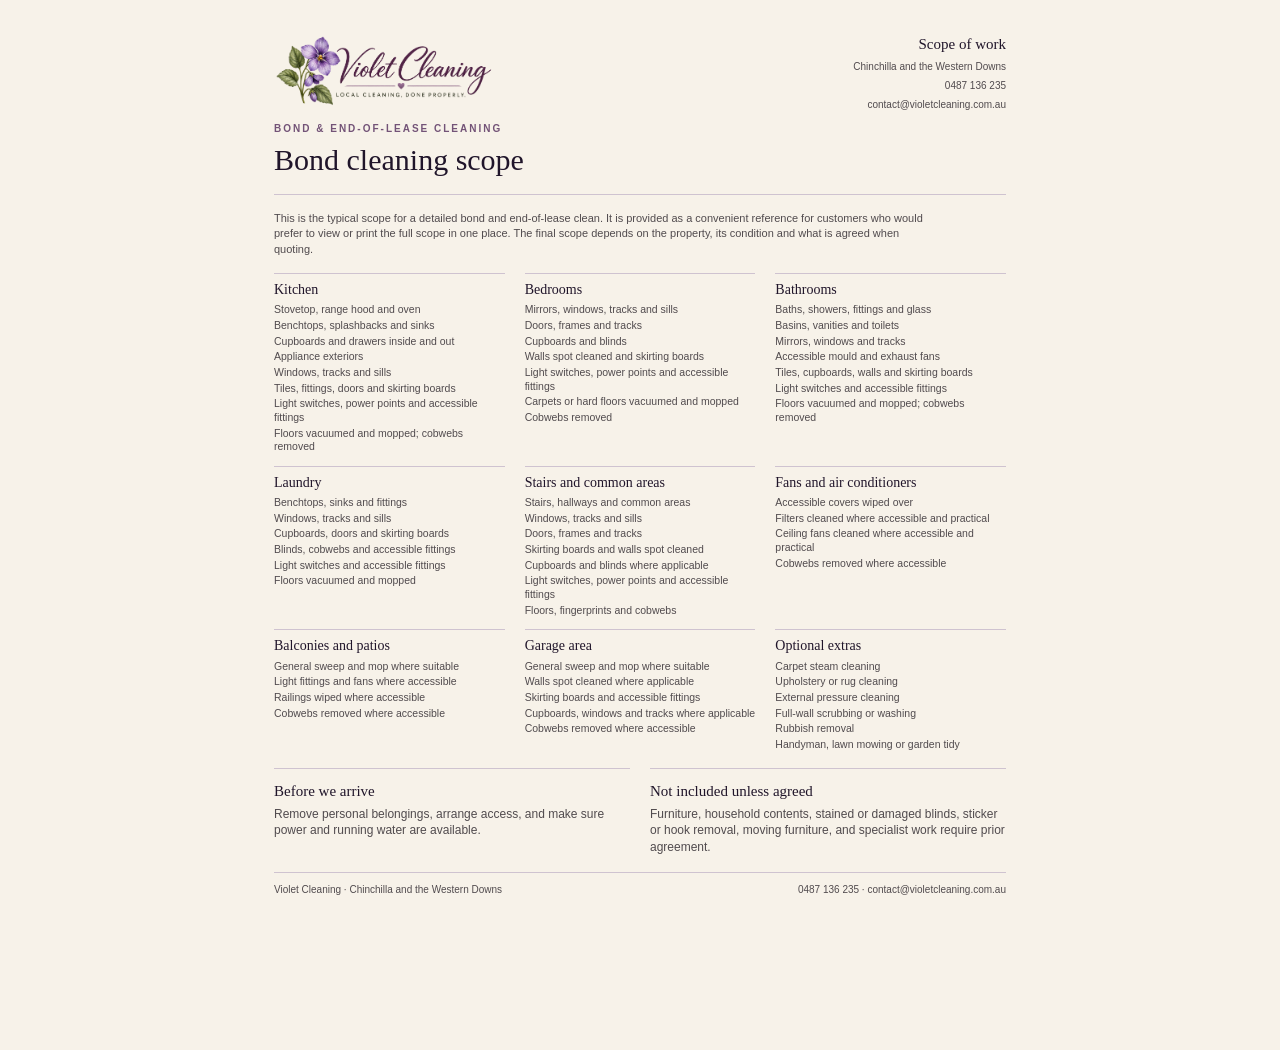
==== bond-cleaning-checklist.html @ eb9a853f "Prepare Violet Cleaning website for launch" ====
<!doctype html>
<html lang="en">
<head>
  <meta charset="UTF-8">
  <meta name="viewport" content="width=device-width, initial-scale=1.0">
  <meta name="description" content="Printable bond cleaning checklist from Violet Cleaning.">
  <title>Bond Cleaning Scope | Violet Cleaning</title>
  <meta property="og:type" content="website">
  <meta property="og:title" content="Bond Cleaning Scope | Violet Cleaning">
  <meta property="og:description" content="Printable bond cleaning checklist from Violet Cleaning.">
  <link rel="canonical" href="https://violetcleaning.com.au/bond-cleaning-checklist.html">
  <meta property="og:url" content="https://violetcleaning.com.au/bond-cleaning-checklist.html">
  <meta property="og:image" content="https://violetcleaning.com.au/hero-home.webp">
  <meta name="twitter:card" content="summary_large_image">
  <meta name="twitter:title" content="Bond Cleaning Scope | Violet Cleaning">
  <meta name="twitter:description" content="Printable bond cleaning checklist from Violet Cleaning.">
  <meta name="twitter:image" content="https://violetcleaning.com.au/hero-home.webp">
  <link rel="icon" type="image/png" href="logo.png">
  <style>
    :root{--ink:#20152a;--muted:#514b4e;--plum:#735377;--paper:#f7f2e9;--rule:#cfc3d0}
    *{box-sizing:border-box}
    body{margin:0;background:var(--paper);color:var(--ink);font-family:Arial,sans-serif;font-size:12px;line-height:1.4}
    .page{max-width:820px;min-height:1050px;margin:0 auto;padding:34px 44px;background:var(--paper)}
    header{display:flex;justify-content:space-between;align-items:flex-start;gap:24px;padding-bottom:18px;border-bottom:1px solid var(--rule)}
    .eyebrow{margin:0 0 8px;color:var(--plum);font-size:10px;font-weight:700;letter-spacing:2px}
    h1,h2{font-family:Georgia,serif;font-weight:400}
    h1{margin:0;font-size:30px;line-height:1.05}
    h2{margin:0 0 7px;font-size:16px;line-height:1.1}
    .brand{display:grid;gap:5px;align-content:start;text-align:right;color:var(--muted);font-size:10px;line-height:1.4;white-space:nowrap}
    .brand strong{color:var(--ink);font-family:Georgia,serif;font-size:15px;font-weight:400}
    .logo{display:block;width:220px;height:auto;margin-bottom:15px}
    .intro{max-width:660px;margin:16px 0 16px;color:var(--muted);font-size:11px}
    .grid{display:grid;grid-template-columns:repeat(3,1fr);gap:12px 20px}
    section{break-inside:avoid;border-top:1px solid var(--rule);padding-top:8px}
    section h2{color:var(--ink);font-size:14px;margin-bottom:6px}
    ul{list-style:none;padding:0;margin:0;display:grid;gap:2px}
    li{color:var(--muted);font-size:10.5px;line-height:1.3}
    .notes{margin-top:16px;display:grid;grid-template-columns:1fr 1fr;gap:20px}
    .note{border-top:1px solid var(--rule);padding-top:12px;color:var(--muted)}
    .note strong{display:block;margin-bottom:4px;color:var(--ink);font-family:Georgia,serif;font-size:15px;font-weight:400}
    footer{display:flex;justify-content:space-between;gap:20px;margin-top:16px;padding-top:10px;border-top:1px solid var(--rule);color:var(--muted);font-size:10px}
    a{color:var(--plum)}
    @media(max-width:600px){.page{min-height:0;padding:28px 22px}.grid,.notes{grid-template-columns:1fr;gap:18px}.brand{font-size:17px;white-space:normal}.brand span{display:block}h1{font-size:29px}header{display:block}.brand{display:block;margin-top:16px}footer{display:block}footer span{display:block;margin-top:5px}}
    @media print{body{background:#fff}.page{width:100%;min-height:0;padding:26px 34px;background:#fff}a{color:inherit;text-decoration:none}}
  </style>
</head>
<body>
  <main class="page">
    <header>
      <div><img class="logo" src="logo.png" alt="Violet Cleaning"><p class="eyebrow">BOND &amp; END-OF-LEASE CLEANING</p><h1>Bond cleaning scope</h1></div>
      <div class="brand"><strong>Scope of work</strong><span>Chinchilla and the Western Downs</span><span>0487 136 235</span><span>contact@violetcleaning.com.au</span></div>
    </header>
    <p class="intro">This is the typical scope for a detailed bond and end-of-lease clean. It is provided as a convenient reference for customers who would prefer to view or print the full scope in one place. The final scope depends on the property, its condition and what is agreed when quoting.</p>
    <div class="grid">
      <section><h2>Kitchen</h2><ul><li>Stovetop, range hood and oven</li><li>Benchtops, splashbacks and sinks</li><li>Cupboards and drawers inside and out</li><li>Appliance exteriors</li><li>Windows, tracks and sills</li><li>Tiles, fittings, doors and skirting boards</li><li>Light switches, power points and accessible fittings</li><li>Floors vacuumed and mopped; cobwebs removed</li></ul></section>
      <section><h2>Bedrooms</h2><ul><li>Mirrors, windows, tracks and sills</li><li>Doors, frames and tracks</li><li>Cupboards and blinds</li><li>Walls spot cleaned and skirting boards</li><li>Light switches, power points and accessible fittings</li><li>Carpets or hard floors vacuumed and mopped</li><li>Cobwebs removed</li></ul></section>
      <section><h2>Bathrooms</h2><ul><li>Baths, showers, fittings and glass</li><li>Basins, vanities and toilets</li><li>Mirrors, windows and tracks</li><li>Accessible mould and exhaust fans</li><li>Tiles, cupboards, walls and skirting boards</li><li>Light switches and accessible fittings</li><li>Floors vacuumed and mopped; cobwebs removed</li></ul></section>
      <section><h2>Laundry</h2><ul><li>Benchtops, sinks and fittings</li><li>Windows, tracks and sills</li><li>Cupboards, doors and skirting boards</li><li>Blinds, cobwebs and accessible fittings</li><li>Light switches and accessible fittings</li><li>Floors vacuumed and mopped</li></ul></section>
      <section><h2>Stairs and common areas</h2><ul><li>Stairs, hallways and common areas</li><li>Windows, tracks and sills</li><li>Doors, frames and tracks</li><li>Skirting boards and walls spot cleaned</li><li>Cupboards and blinds where applicable</li><li>Light switches, power points and accessible fittings</li><li>Floors, fingerprints and cobwebs</li></ul></section>
      <section><h2>Fans and air conditioners</h2><ul><li>Accessible covers wiped over</li><li>Filters cleaned where accessible and practical</li><li>Ceiling fans cleaned where accessible and practical</li><li>Cobwebs removed where accessible</li></ul></section>
      <section><h2>Balconies and patios</h2><ul><li>General sweep and mop where suitable</li><li>Light fittings and fans where accessible</li><li>Railings wiped where accessible</li><li>Cobwebs removed where accessible</li></ul></section>
      <section><h2>Garage area</h2><ul><li>General sweep and mop where suitable</li><li>Walls spot cleaned where applicable</li><li>Skirting boards and accessible fittings</li><li>Cupboards, windows and tracks where applicable</li><li>Cobwebs removed where accessible</li></ul></section>
      <section><h2>Optional extras</h2><ul><li>Carpet steam cleaning</li><li>Upholstery or rug cleaning</li><li>External pressure cleaning</li><li>Full-wall scrubbing or washing</li><li>Rubbish removal</li><li>Handyman, lawn mowing or garden tidy</li></ul></section>
    </div>
    <div class="notes">
      <div class="note"><strong>Before we arrive</strong>Remove personal belongings, arrange access, and make sure power and running water are available.</div>
      <div class="note"><strong>Not included unless agreed</strong>Furniture, household contents, stained or damaged blinds, sticker or hook removal, moving furniture, and specialist work require prior agreement.</div>
    </div>
    <footer><span>Violet Cleaning · Chinchilla and the Western Downs</span><span>0487 136 235 · contact@violetcleaning.com.au</span></footer>
  </main>
</body>
</html>
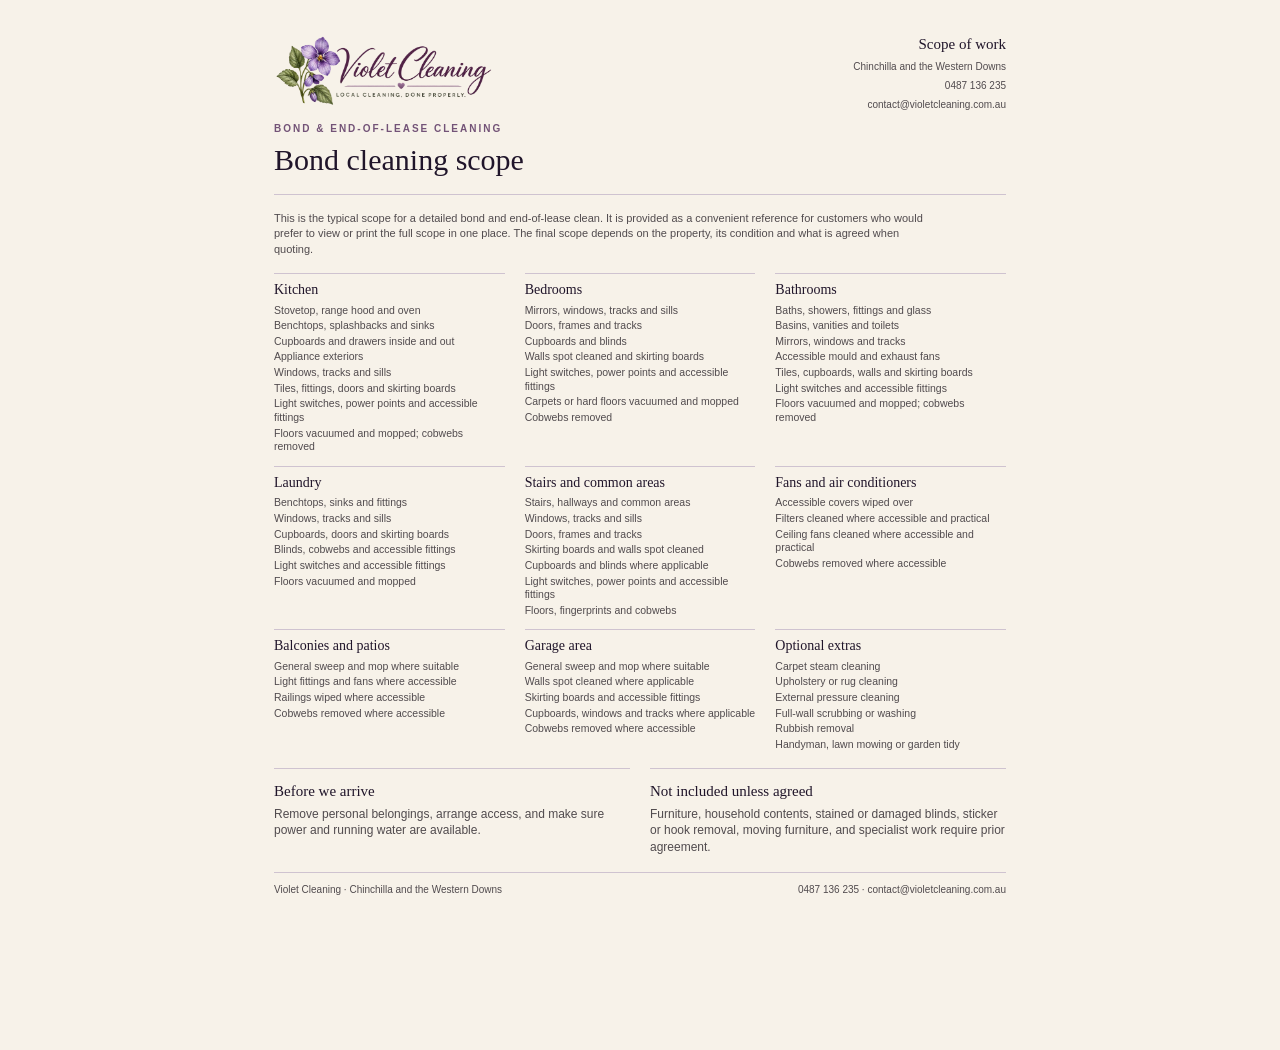
==== commit ff0b7f54: "feat: improve accessibility, SEO, and image performance" ====
--- a/bond-cleaning-checklist.html
+++ b/bond-cleaning-checklist.html
@@ -15,7 +15,12 @@
   <meta name="twitter:title" content="Bond Cleaning Scope | Violet Cleaning">
   <meta name="twitter:description" content="Printable bond cleaning checklist from Violet Cleaning.">
   <meta name="twitter:image" content="https://violetcleaning.com.au/hero-home.webp">
-  <link rel="icon" type="image/png" href="logo.png">
+  <link rel="icon" href="favicon.ico?v=1" sizes="any">
+  <link rel="icon" type="image/png" sizes="32x32" href="favicon-32x32.png?v=1">
+  <link rel="icon" type="image/png" sizes="16x16" href="favicon-16x16.png?v=1">
+  <link rel="apple-touch-icon" sizes="180x180" href="apple-touch-icon.png?v=1">
+  <link rel="manifest" href="site.webmanifest?v=1">
+  <meta name="theme-color" content="#735377">
   <style>
     :root{--ink:#20152a;--muted:#514b4e;--plum:#735377;--paper:#f7f2e9;--rule:#cfc3d0}
     *{box-sizing:border-box}
@@ -40,14 +45,14 @@
     .note strong{display:block;margin-bottom:4px;color:var(--ink);font-family:Georgia,serif;font-size:15px;font-weight:400}
     footer{display:flex;justify-content:space-between;gap:20px;margin-top:16px;padding-top:10px;border-top:1px solid var(--rule);color:var(--muted);font-size:10px}
     a{color:var(--plum)}
-    @media(max-width:600px){.page{min-height:0;padding:28px 22px}.grid,.notes{grid-template-columns:1fr;gap:18px}.brand{font-size:17px;white-space:normal}.brand span{display:block}h1{font-size:29px}header{display:block}.brand{display:block;margin-top:16px}footer{display:block}footer span{display:block;margin-top:5px}}
+    @media(max-width:600px){.page{min-height:0;padding:28px 22px}.grid,.notes{grid-template-columns:1fr;gap:18px}.brand{font-size:17px;white-space:normal}.brand span{display:block}h1{font-size:29px}header{display:block}.brand{display:block;margin-top:16px}li{font-size:12px;line-height:1.4}footer{display:block}footer span{display:block;margin-top:5px}}
     @media print{body{background:#fff}.page{width:100%;min-height:0;padding:26px 34px;background:#fff}a{color:inherit;text-decoration:none}}
   </style>
 </head>
 <body>
   <main class="page">
     <header>
-      <div><img class="logo" src="logo.png" alt="Violet Cleaning"><p class="eyebrow">BOND &amp; END-OF-LEASE CLEANING</p><h1>Bond cleaning scope</h1></div>
+      <div><img class="logo" src="logo.webp" alt="Violet Cleaning" width="680" height="227"><p class="eyebrow">BOND &amp; END-OF-LEASE CLEANING</p><h1>Bond cleaning scope</h1></div>
       <div class="brand"><strong>Scope of work</strong><span>Chinchilla and the Western Downs</span><span>0487 136 235</span><span>contact@violetcleaning.com.au</span></div>
     </header>
     <p class="intro">This is the typical scope for a detailed bond and end-of-lease clean. It is provided as a convenient reference for customers who would prefer to view or print the full scope in one place. The final scope depends on the property, its condition and what is agreed when quoting.</p>
